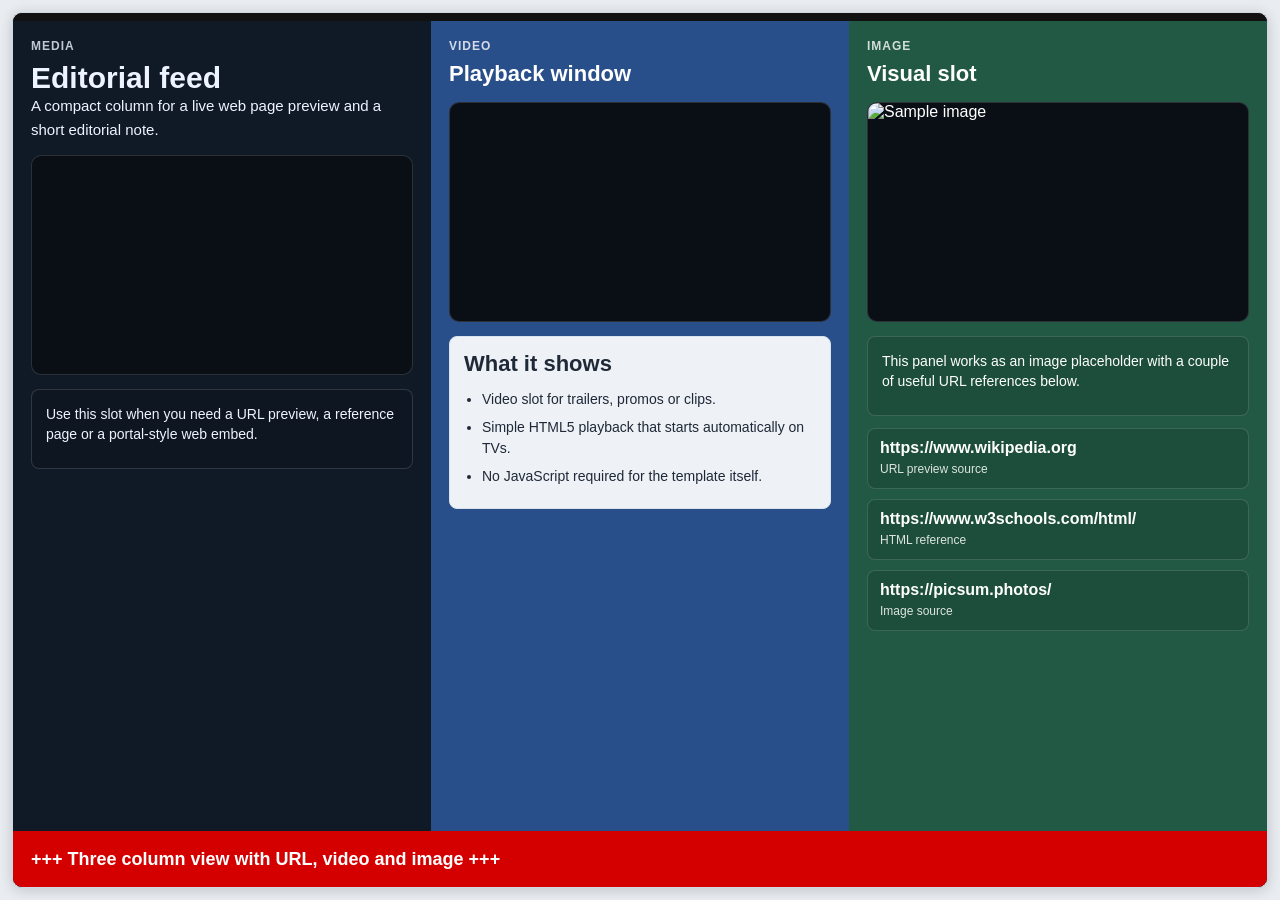
==== index2.html @ 822ce64b "Use HTTP video sources for legacy browser compatibility" ====
<!DOCTYPE html>
<html lang="es">
<head>
    <meta charset="UTF-8">
    <meta http-equiv="X-UA-Compatible" content="IE=edge">
    <title>Vista Tres Columnas</title>
    <link rel="stylesheet" href="templates.css">
</head>
<body>
    <div class="page">
        <div class="frame">
            <div class="bar"></div>
            <div class="surface clearfix">
                <section class="col w33 bg-ink pad">
                    <span class="kicker">Media</span>
                    <h1 class="title-sm">Editorial feed</h1>
                    <p class="copy">A compact column for a live web page preview and a short editorial note.</p>

                    <div class="media-box medium">
                        <iframe src="https://www.wikipedia.org" title="Wikipedia preview" frameborder="0" scrolling="no"></iframe>
                    </div>

                    <div class="card">
                        <p class="copy-sm">Use this slot when you need a URL preview, a reference page or a portal-style web embed.</p>
                    </div>
                </section>

                <section class="col w33 bg-blue pad">
                    <span class="kicker">Video</span>
                    <h2 class="section-title">Playback window</h2>

                    <div class="media-box medium">
                        <video autoplay="autoplay" muted="muted" loop="loop" preload="auto" oncanplay="this.play();">
                            <source src="http://www.w3schools.com/html/mov_bbb.mp4" type="video/mp4">
                            Tu navegador no soporta video HTML5.
                        </video>
                    </div>

                    <div class="card card-light">
                        <h3 class="section-title">What it shows</h3>
                        <ul class="list">
                            <li>Video slot for trailers, promos or clips.</li>
                            <li>Simple HTML5 playback that starts automatically on TVs.</li>
                            <li>No JavaScript required for the template itself.</li>
                        </ul>
                    </div>
                </section>

                <section class="col w33 bg-green pad">
                    <span class="kicker">Image</span>
                    <h2 class="section-title">Visual slot</h2>

                    <div class="media-box medium">
                            <img src="https://picsum.photos/960/720?random=31" alt="Sample image">
                    </div>

                    <div class="card">
                        <p class="copy-sm">This panel works as an image placeholder with a couple of useful URL references below.</p>
                    </div>

                    <ul class="url-list">
                        <li><a href="https://www.wikipedia.org">https://www.wikipedia.org</a><span>URL preview source</span></li>
                        <li><a href="https://www.w3schools.com/html/">https://www.w3schools.com/html/</a><span>HTML reference</span></li>
                        <li><a href="https://picsum.photos/">https://picsum.photos/</a><span>Image source</span></li>
                    </ul>
                </section>
            </div>

            <div class="footer">+++ Three column view with URL, video and image +++</div>
        </div>
    </div>
</body>
</html>
---- templates.css ----
html,
body {
    margin: 0;
    padding: 0;
    width: 100%;
    height: 100%;
    overflow: hidden;
    background: #e9edf2;
    font-family: Arial, Helvetica, sans-serif;
}

* {
    box-sizing: border-box;
    -webkit-box-sizing: border-box;
}

.page {
    position: absolute;
    top: 0;
    left: 0;
    right: 0;
    bottom: 0;
    padding: 12px;
}

.frame {
    position: relative;
    width: 100%;
    height: 100%;
    overflow: hidden;
    border: 1px solid #cfd8e3;
    border-radius: 10px;
    background: #15202f;
    box-shadow: 0 2px 14px rgba(0, 0, 0, 0.18);
}

.bar {
    position: absolute;
    top: 0;
    left: 0;
    right: 0;
    height: 8px;
    background: #111;
}

.surface {
    position: absolute;
    top: 8px;
    left: 0;
    right: 0;
    bottom: 56px;
    overflow: hidden;
}

.col {
    position: relative;
    float: left;
    height: 100%;
    overflow: hidden;
}

.w25 { width: 25%; }
.w30 { width: 30%; }
.w33 { width: 33.3333%; }
.w50 { width: 50%; }
.w70 { width: 70%; }
.w75 { width: 75%; }

.top-25 {
    position: absolute;
    top: 0;
    left: 0;
    right: 0;
    height: 25%;
}

.bottom-75 {
    position: absolute;
    top: 25%;
    left: 0;
    right: 0;
    bottom: 0;
    overflow: hidden;
}

.pad {
    padding: 18px;
}

.content {
    display: table;
    width: 100%;
    height: 100%;
}

.middle {
    display: table-cell;
    vertical-align: middle;
}

.bg-ink {
    background: #101a27;
    color: #eef4ff;
}

.bg-blue {
    background: #294f8b;
    color: #ffffff;
}

.bg-green {
    background: #215944;
    color: #ffffff;
}

.bg-slate {
    background: #20364d;
    color: #eef4ff;
}

.bg-soft {
    background: #f6f8fb;
    color: #1f2937;
}

.kicker {
    display: block;
    margin: 0 0 8px;
    font-size: 12px;
    line-height: 1.2;
    letter-spacing: 1px;
    text-transform: uppercase;
    font-weight: bold;
    opacity: 0.8;
}

.title {
    margin: 0;
    font-size: 44px;
    line-height: 1.05;
    font-weight: bold;
}

.title-sm {
    margin: 0;
    font-size: 30px;
    line-height: 1.1;
    font-weight: bold;
}

.subtitle {
    margin: 10px 0 0;
    font-size: 18px;
    line-height: 1.5;
}

.copy {
    margin: 0 0 14px;
    font-size: 15px;
    line-height: 1.55;
}

.copy-sm {
    margin: 0 0 10px;
    font-size: 14px;
    line-height: 1.45;
}

.section-title {
    margin: 0 0 12px;
    font-size: 22px;
    line-height: 1.2;
    font-weight: bold;
}

.card {
    margin: 0 0 12px;
    padding: 14px;
    border: 1px solid rgba(255, 255, 255, 0.14);
    border-radius: 8px;
    background: rgba(0, 0, 0, 0.12);
}

.card-light {
    background: rgba(255, 255, 255, 0.92);
    border-color: #d9e2ef;
    color: #1f2937;
}

.list {
    margin: 0;
    padding: 0 0 0 18px;
}

.list li {
    margin: 0 0 8px;
    font-size: 14px;
    line-height: 1.45;
}

.metric-row {
    overflow: hidden;
    margin: 14px 0 0;
}

.metric {
    float: left;
    width: 33.3333%;
    padding: 10px 6px;
    text-align: center;
}

.metric strong {
    display: block;
    font-size: 28px;
    line-height: 1;
}

.metric span {
    display: block;
    margin-top: 4px;
    font-size: 12px;
    line-height: 1.3;
    opacity: 0.85;
}

.pills {
    overflow: hidden;
    margin-top: 12px;
}

.pill {
    float: left;
    margin: 0 8px 8px 0;
    padding: 6px 10px;
    border-radius: 999px;
    font-size: 12px;
    font-weight: bold;
    background: rgba(255, 255, 255, 0.12);
}

.bg-soft .pill {
    background: #e5ebf3;
    color: #1f2937;
}

.timeline {
    margin: 0;
    padding: 0;
    list-style: none;
}

.timeline li {
    padding: 10px 0;
    border-bottom: 1px solid rgba(255, 255, 255, 0.12);
    font-size: 14px;
    line-height: 1.45;
}

.timeline li:last-child {
    border-bottom: 0;
}

.footer {
    position: absolute;
    left: 0;
    right: 0;
    bottom: 0;
    height: 56px;
    padding: 0 18px;
    overflow: hidden;
    background: #d40000;
    color: #ffffff;
    line-height: 56px;
    font-size: 18px;
    font-weight: bold;
    white-space: nowrap;
}

.note {
    font-size: 13px;
    line-height: 1.45;
    opacity: 0.9;
}

.clearfix:after {
    content: '';
    display: block;
    clear: both;
}

.media-box {
    position: relative;
    margin: 14px 0;
    overflow: hidden;
    border-radius: 10px;
    border: 1px solid rgba(255, 255, 255, 0.14);
    background: #0a0f16;
}

.media-box.small {
    height: 170px;
}

.media-box.medium {
    height: 220px;
}

.media-box.tall {
    height: 290px;
}

.media-box img,
.media-box video,
.media-box iframe {
    display: block;
    width: 100%;
    height: 100%;
    border: 0;
}

.url-list {
    margin: 0;
    padding: 0;
    list-style: none;
}

.url-list li {
    margin: 0 0 10px;
    padding: 10px 12px;
    border-radius: 8px;
    background: rgba(0, 0, 0, 0.12);
    border: 1px solid rgba(255, 255, 255, 0.14);
}

.bg-soft .url-list li {
    background: #ffffff;
    border-color: #d9e2ef;
}

.url-list a {
    color: inherit;
    text-decoration: none;
    font-weight: bold;
    word-break: break-all;
}

.url-list span {
    display: block;
    margin-top: 4px;
    font-size: 12px;
    line-height: 1.4;
    opacity: 0.85;
}

.tag-row {
    overflow: hidden;
    margin-top: 12px;
}

.tag {
    float: left;
    margin: 0 8px 8px 0;
    padding: 6px 10px;
    border-radius: 999px;
    font-size: 12px;
    font-weight: bold;
    background: rgba(255, 255, 255, 0.12);
}

.bg-soft .tag {
    background: #e5ebf3;
    color: #1f2937;
}
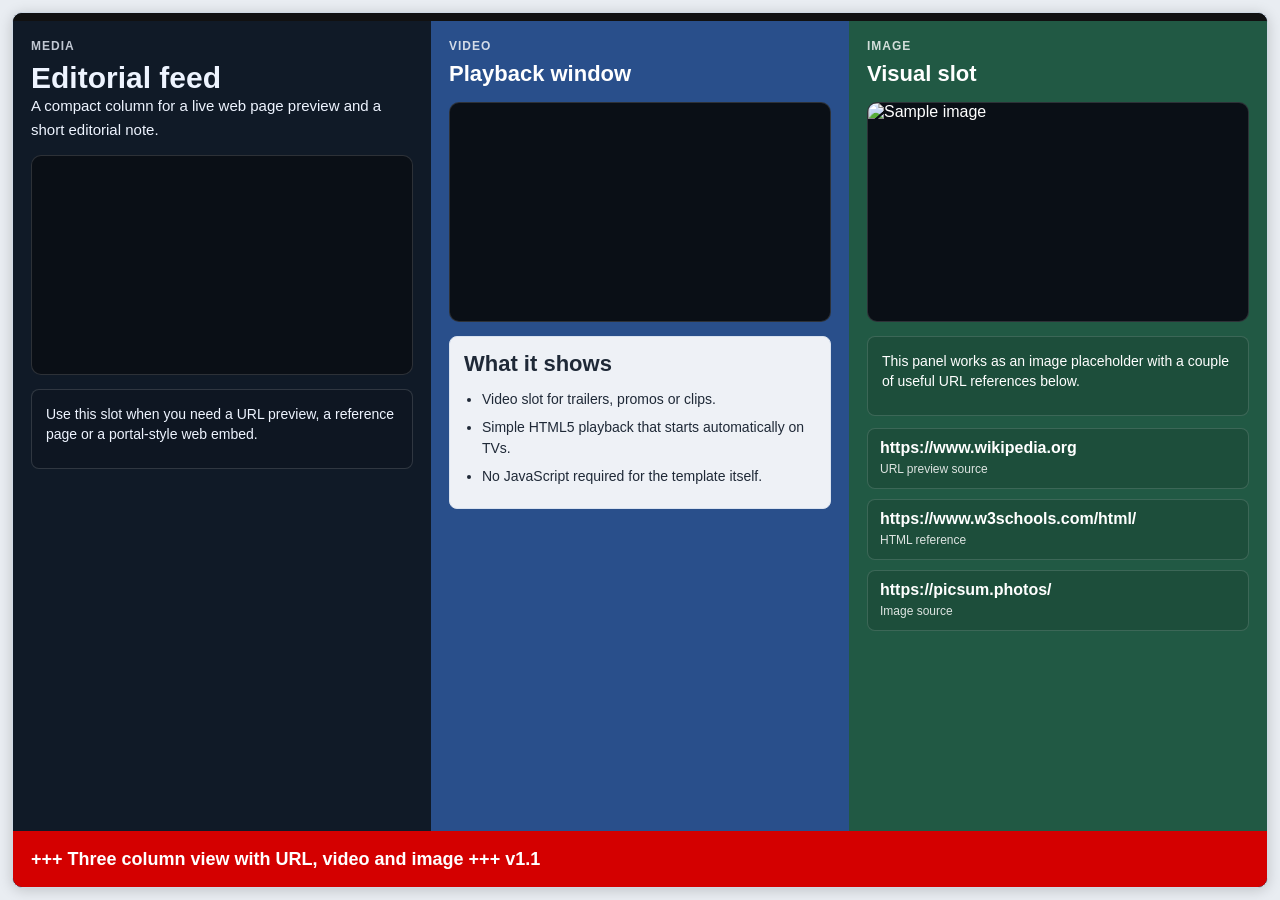
==== commit e4d317bb: "Add visible version labels" ====
--- a/index2.html
+++ b/index2.html
@@ -30,7 +30,7 @@
                     <h2 class="section-title">Playback window</h2>
 
                     <div class="media-box medium">
-                        <video autoplay="autoplay" muted="muted" loop="loop" preload="auto" oncanplay="this.play();">
+                        <video autoplay="autoplay" muted="muted" loop="loop" playsinline>
                             <source src="http://www.w3schools.com/html/mov_bbb.mp4" type="video/mp4">
                             Tu navegador no soporta video HTML5.
                         </video>
@@ -66,7 +66,7 @@
                 </section>
             </div>
 
-            <div class="footer">+++ Three column view with URL, video and image +++</div>
+            <div class="footer">+++ Three column view with URL, video and image +++ v1.1</div>
         </div>
     </div>
 </body>
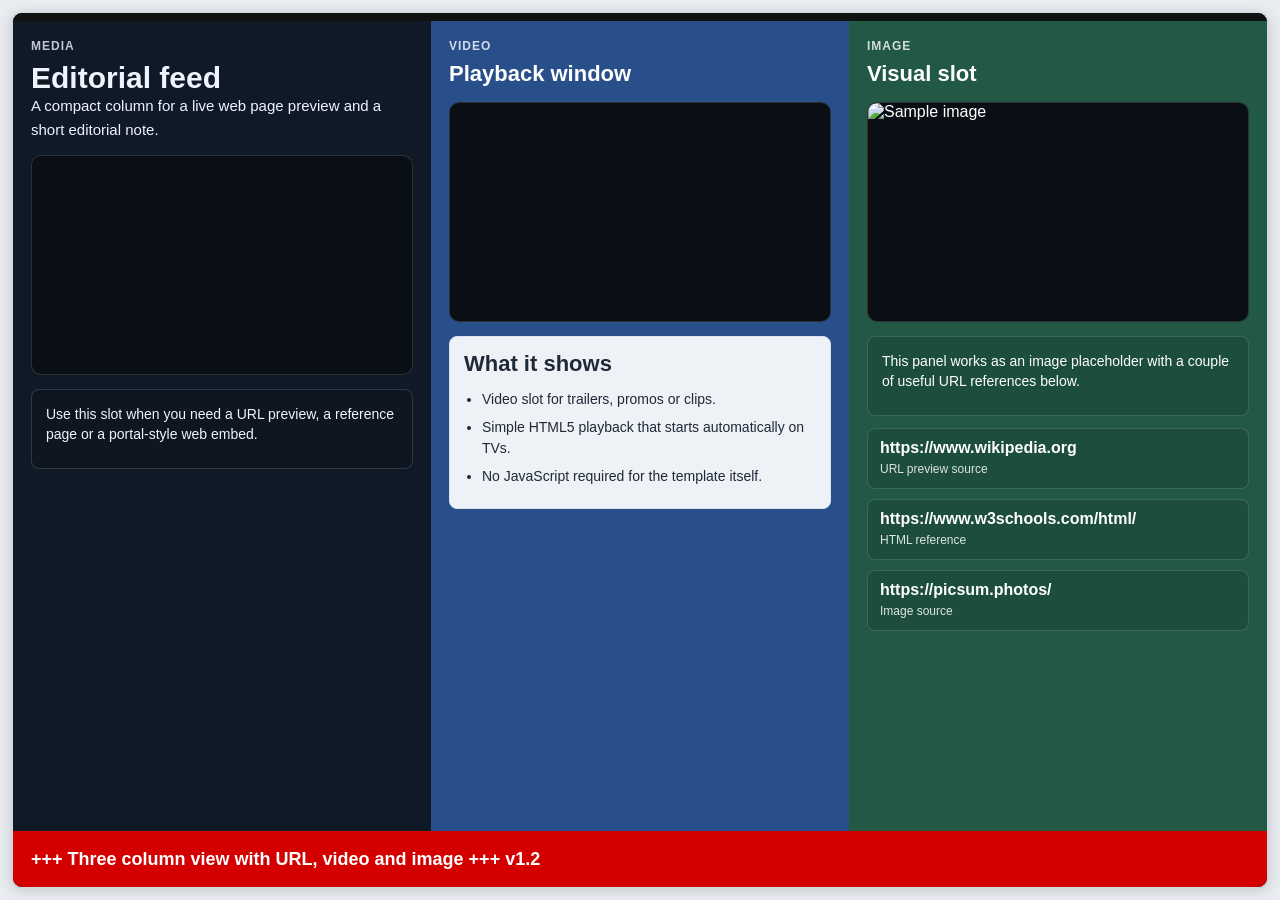
==== commit c7909052: "Bump visible version to 1.2" ====
--- a/index2.html
+++ b/index2.html
@@ -17,7 +17,7 @@
                     <p class="copy">A compact column for a live web page preview and a short editorial note.</p>
 
                     <div class="media-box medium">
-                        <iframe src="https://www.wikipedia.org" title="Wikipedia preview" frameborder="0" scrolling="no"></iframe>
+                        <iframe src="http://www.wikipedia.org" title="Wikipedia preview" frameborder="0" scrolling="no"></iframe>
                     </div>
 
                     <div class="card">
@@ -51,7 +51,7 @@
                     <h2 class="section-title">Visual slot</h2>
 
                     <div class="media-box medium">
-                            <img src="https://picsum.photos/960/720?random=31" alt="Sample image">
+                            <img src="https://r-charts.com/es/miscelanea/procesamiento-imagenes-magick_files/figure-html/color-fondo-imagen-r.png" alt="Sample image">
                     </div>
 
                     <div class="card">
@@ -66,7 +66,7 @@
                 </section>
             </div>
 
-            <div class="footer">+++ Three column view with URL, video and image +++ v1.1</div>
+            <div class="footer">+++ Three column view with URL, video and image +++ v1.2</div>
         </div>
     </div>
 </body>
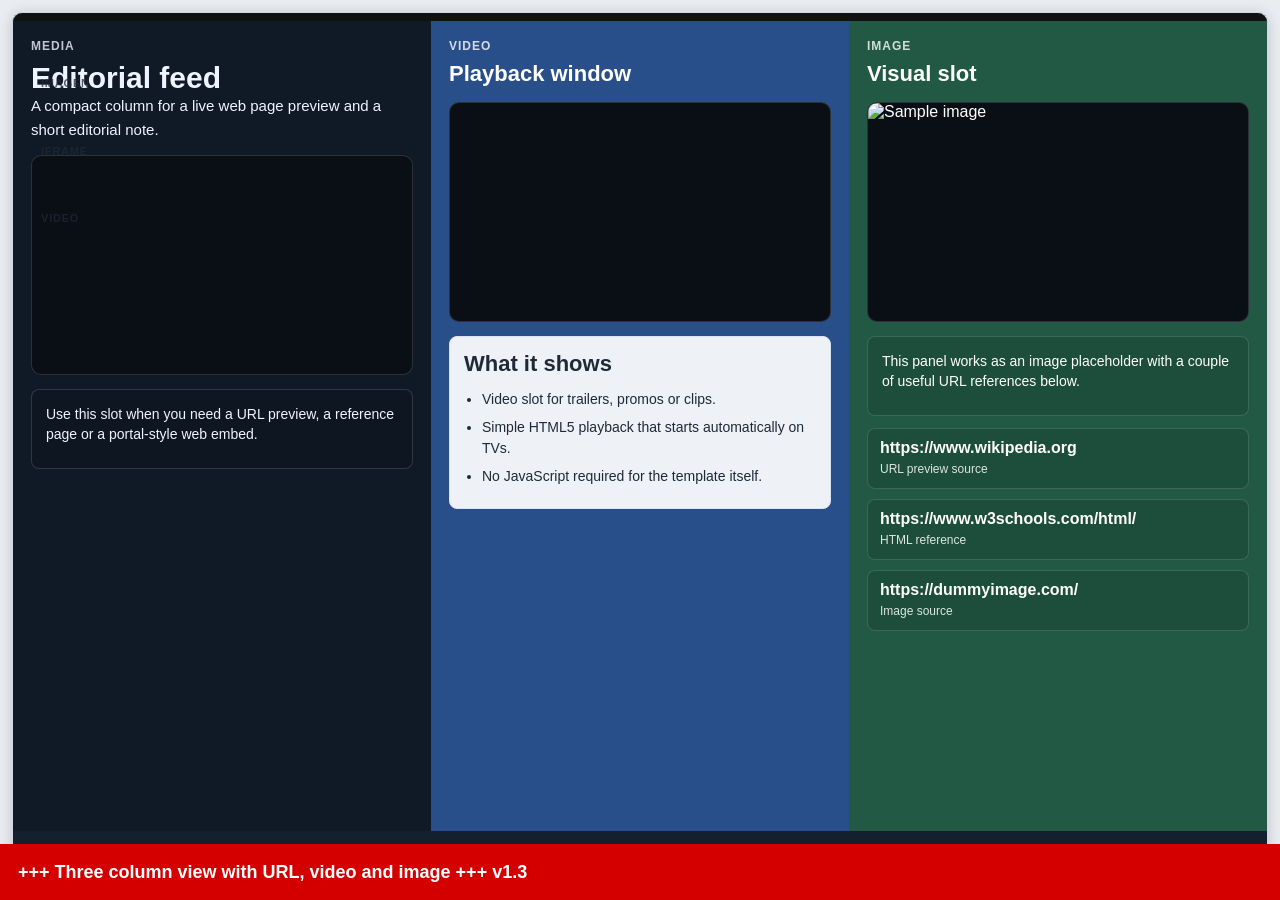
==== commit bca89c1f: "Add media compatibility test matrix" ====
--- a/index2.html
+++ b/index2.html
@@ -30,7 +30,7 @@
                     <h2 class="section-title">Playback window</h2>
 
                     <div class="media-box medium">
-                        <video autoplay="autoplay" muted="muted" loop="loop" playsinline>
+                        <video autoplay="autoplay" muted="muted" loop="loop" playsinline="playsinline" webkit-playsinline="webkit-playsinline">
                             <source src="http://www.w3schools.com/html/mov_bbb.mp4" type="video/mp4">
                             Tu navegador no soporta video HTML5.
                         </video>
@@ -51,7 +51,7 @@
                     <h2 class="section-title">Visual slot</h2>
 
                     <div class="media-box medium">
-                            <img src="https://r-charts.com/es/miscelanea/procesamiento-imagenes-magick_files/figure-html/color-fondo-imagen-r.png" alt="Sample image">
+                        <img src="http://dummyimage.com/960x720/294f8b/ffffff.png&text=IMG+2+http" alt="Sample image">
                     </div>
 
                     <div class="card">
@@ -61,12 +61,22 @@
                     <ul class="url-list">
                         <li><a href="https://www.wikipedia.org">https://www.wikipedia.org</a><span>URL preview source</span></li>
                         <li><a href="https://www.w3schools.com/html/">https://www.w3schools.com/html/</a><span>HTML reference</span></li>
-                        <li><a href="https://picsum.photos/">https://picsum.photos/</a><span>Image source</span></li>
+                        <li><a href="https://dummyimage.com/">https://dummyimage.com/</a><span>Image source</span></li>
                     </ul>
-                </section>
+                </div>
+
+                <div class="card card-light">
+                    <h3 class="section-title">Checklist</h3>
+                    <ul class="test-list">
+                        <li><span class="test-key">Imagen</span><span class="test-value">img directo por `http`</span></li>
+                        <li><span class="test-key">Iframe</span><span class="test-value">Wikipedia por `http://www.wikipedia.org`</span></li>
+                        <li><span class="test-key">Video</span><span class="test-value">`autoplay muted loop playsinline webkit-playsinline`</span></li>
+                    </ul>
+                </div>
+            </section>
             </div>
 
-            <div class="footer">+++ Three column view with URL, video and image +++ v1.2</div>
+            <div class="footer">+++ Three column view with URL, video and image +++ v1.3</div>
         </div>
     </div>
 </body>
--- a/templates.css
+++ b/templates.css
@@ -319,6 +319,33 @@
     border: 0;
 }
 
+.media-box object {
+    display: block;
+    width: 100%;
+    height: 100%;
+    border: 0;
+}
+
+.image-bg {
+    position: relative;
+    background-repeat: no-repeat;
+    background-position: center center;
+    background-size: cover;
+}
+
+.bg-caption {
+    position: absolute;
+    left: 12px;
+    bottom: 12px;
+    padding: 6px 10px;
+    border-radius: 999px;
+    background: rgba(0, 0, 0, 0.55);
+    color: #ffffff;
+    font-size: 12px;
+    font-weight: bold;
+    letter-spacing: 0.3px;
+}
+
 .url-list {
     margin: 0;
     padding: 0;
@@ -353,6 +380,42 @@
     opacity: 0.85;
 }
 
+.test-list {
+    margin: 0;
+    padding: 0;
+    list-style: none;
+}
+
+.test-list li {
+    margin: 0 0 10px;
+    padding: 10px 12px;
+    border-radius: 8px;
+    background: rgba(0, 0, 0, 0.12);
+    border: 1px solid rgba(255, 255, 255, 0.14);
+}
+
+.bg-soft .test-list li {
+    background: #ffffff;
+    border-color: #d9e2ef;
+}
+
+.test-key {
+    display: block;
+    font-size: 11px;
+    line-height: 1.2;
+    text-transform: uppercase;
+    letter-spacing: 0.8px;
+    font-weight: bold;
+    opacity: 0.75;
+}
+
+.test-value {
+    display: block;
+    margin-top: 4px;
+    font-size: 13px;
+    line-height: 1.4;
+}
+
 .tag-row {
     overflow: hidden;
     margin-top: 12px;
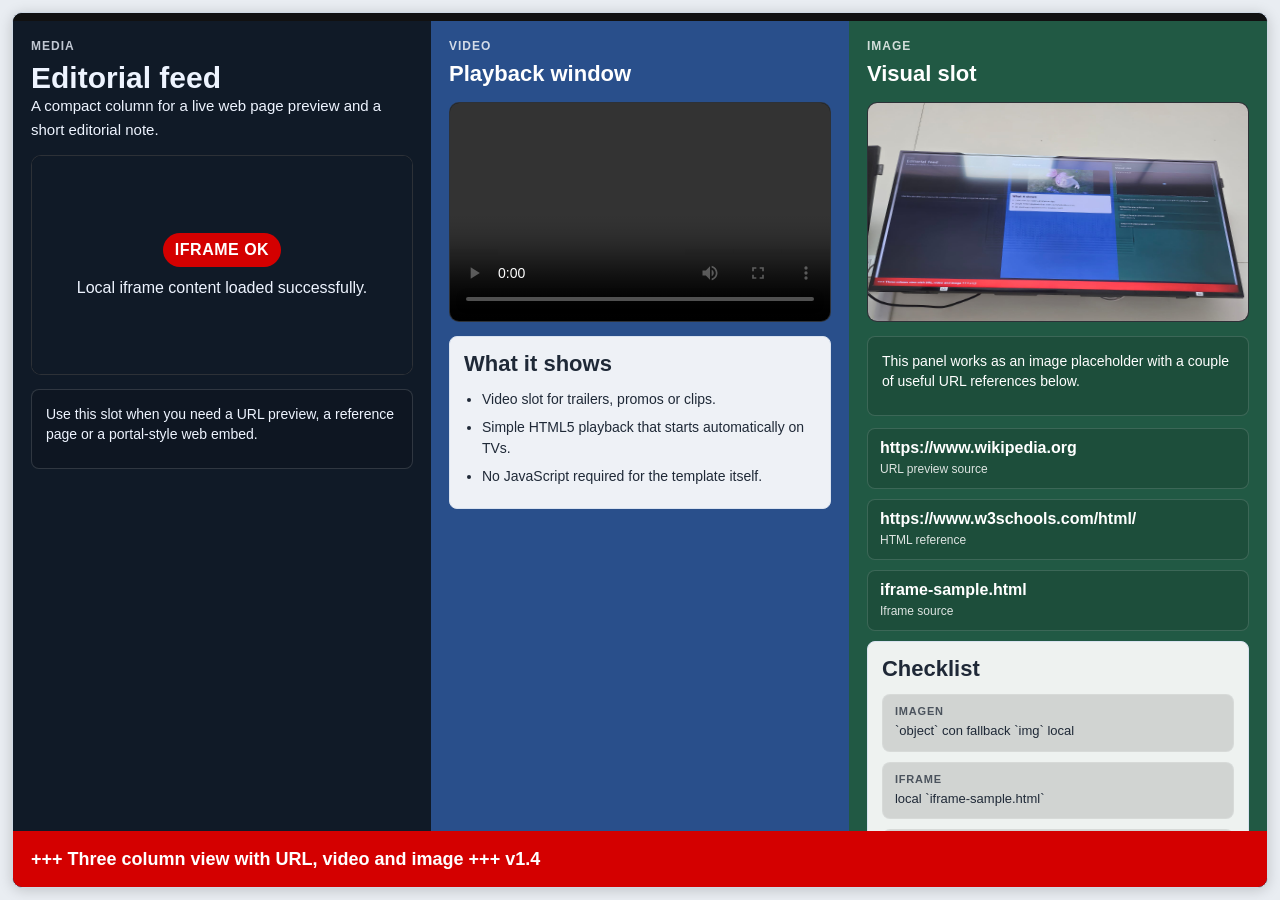
==== commit 5ab681ad: "Use local media test sources" ====
--- a/index2.html
+++ b/index2.html
@@ -17,7 +17,7 @@
                     <p class="copy">A compact column for a live web page preview and a short editorial note.</p>
 
                     <div class="media-box medium">
-                        <iframe src="http://www.wikipedia.org" title="Wikipedia preview" frameborder="0" scrolling="no"></iframe>
+                        <iframe src="iframe-sample.html" title="Local iframe preview" frameborder="0" scrolling="no"></iframe>
                     </div>
 
                     <div class="card">
@@ -30,7 +30,7 @@
                     <h2 class="section-title">Playback window</h2>
 
                     <div class="media-box medium">
-                        <video autoplay="autoplay" muted="muted" loop="loop" playsinline="playsinline" webkit-playsinline="webkit-playsinline">
+                        <video controls="controls" preload="metadata" playsinline="playsinline" webkit-playsinline="webkit-playsinline">
                             <source src="http://www.w3schools.com/html/mov_bbb.mp4" type="video/mp4">
                             Tu navegador no soporta video HTML5.
                         </video>
@@ -51,7 +51,9 @@
                     <h2 class="section-title">Visual slot</h2>
 
                     <div class="media-box medium">
-                        <img src="http://dummyimage.com/960x720/294f8b/ffffff.png&text=IMG+2+http" alt="Sample image">
+                        <object data="img-test-2.jpeg" type="image/jpeg">
+                            <img src="img-test-2.jpeg" alt="Sample image">
+                        </object>
                     </div>
 
                     <div class="card">
@@ -61,22 +63,20 @@
                     <ul class="url-list">
                         <li><a href="https://www.wikipedia.org">https://www.wikipedia.org</a><span>URL preview source</span></li>
                         <li><a href="https://www.w3schools.com/html/">https://www.w3schools.com/html/</a><span>HTML reference</span></li>
-                        <li><a href="https://dummyimage.com/">https://dummyimage.com/</a><span>Image source</span></li>
+                        <li><a href="iframe-sample.html">iframe-sample.html</a><span>Iframe source</span></li>
                     </ul>
-                </div>
-
-                <div class="card card-light">
-                    <h3 class="section-title">Checklist</h3>
-                    <ul class="test-list">
-                        <li><span class="test-key">Imagen</span><span class="test-value">img directo por `http`</span></li>
-                        <li><span class="test-key">Iframe</span><span class="test-value">Wikipedia por `http://www.wikipedia.org`</span></li>
-                        <li><span class="test-key">Video</span><span class="test-value">`autoplay muted loop playsinline webkit-playsinline`</span></li>
-                    </ul>
-                </div>
-            </section>
+                    <div class="card card-light">
+                        <h3 class="section-title">Checklist</h3>
+                        <ul class="test-list">
+                            <li><span class="test-key">Imagen</span><span class="test-value">`object` con fallback `img` local</span></li>
+                            <li><span class="test-key">Iframe</span><span class="test-value">local `iframe-sample.html`</span></li>
+                            <li><span class="test-key">Video</span><span class="test-value">`controls preload=metadata playsinline`</span></li>
+                        </ul>
+                    </div>
+                </section>
             </div>
 
-            <div class="footer">+++ Three column view with URL, video and image +++ v1.3</div>
+            <div class="footer">+++ Three column view with URL, video and image +++ v1.4</div>
         </div>
     </div>
 </body>
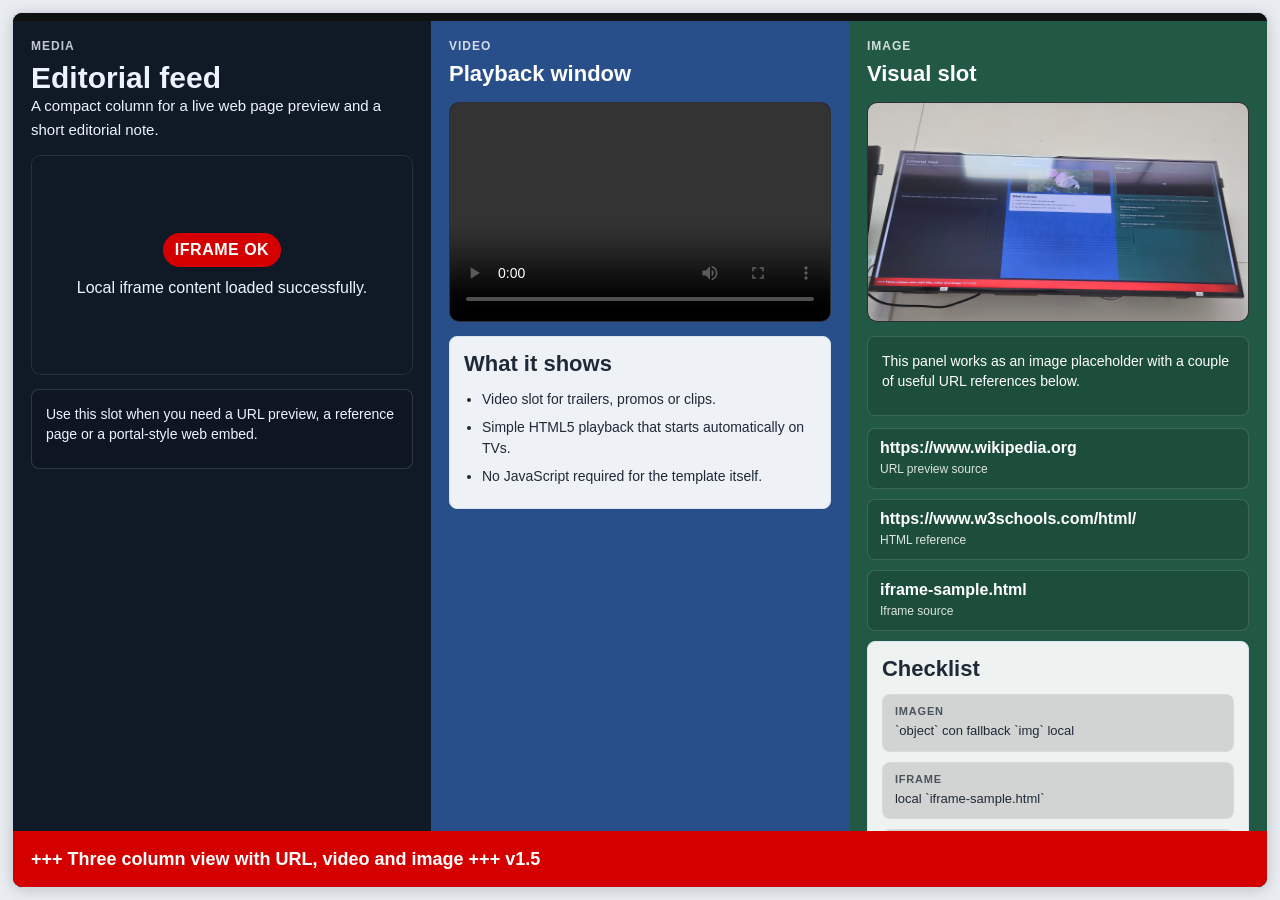
==== commit 07000c4b: "Bump all visible versions to 1.5" ====
--- a/index2.html
+++ b/index2.html
@@ -76,7 +76,7 @@
                 </section>
             </div>
 
-            <div class="footer">+++ Three column view with URL, video and image +++ v1.4</div>
+            <div class="footer">+++ Three column view with URL, video and image +++ v1.5</div>
         </div>
     </div>
 </body>
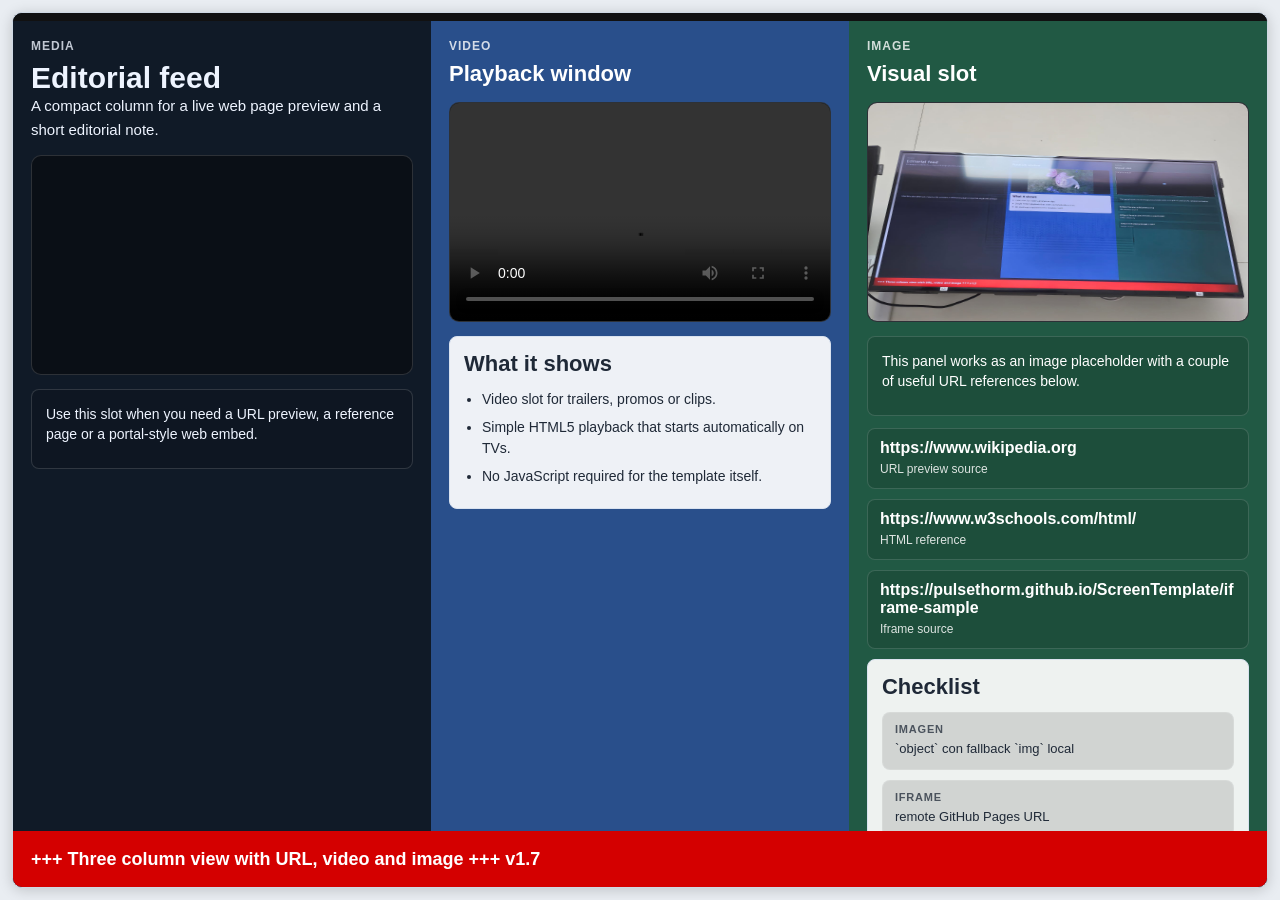
==== commit 86a05dde: "Bump views to 1.7 and use remote iframe URLs" ====
--- a/index2.html
+++ b/index2.html
@@ -17,7 +17,7 @@
                     <p class="copy">A compact column for a live web page preview and a short editorial note.</p>
 
                     <div class="media-box medium">
-                        <iframe src="iframe-sample.html" title="Local iframe preview" frameborder="0" scrolling="no"></iframe>
+                        <iframe src="https://pulsethorm.github.io/ScreenTemplate/iframe-sample" title="GitHub Pages preview" frameborder="0" scrolling="no"></iframe>
                     </div>
 
                     <div class="card">
@@ -63,20 +63,20 @@
                     <ul class="url-list">
                         <li><a href="https://www.wikipedia.org">https://www.wikipedia.org</a><span>URL preview source</span></li>
                         <li><a href="https://www.w3schools.com/html/">https://www.w3schools.com/html/</a><span>HTML reference</span></li>
-                        <li><a href="iframe-sample.html">iframe-sample.html</a><span>Iframe source</span></li>
+                        <li><a href="https://pulsethorm.github.io/ScreenTemplate/iframe-sample">https://pulsethorm.github.io/ScreenTemplate/iframe-sample</a><span>Iframe source</span></li>
                     </ul>
                     <div class="card card-light">
                         <h3 class="section-title">Checklist</h3>
                         <ul class="test-list">
                             <li><span class="test-key">Imagen</span><span class="test-value">`object` con fallback `img` local</span></li>
-                            <li><span class="test-key">Iframe</span><span class="test-value">local `iframe-sample.html`</span></li>
+                            <li><span class="test-key">Iframe</span><span class="test-value">remote GitHub Pages URL</span></li>
                             <li><span class="test-key">Video</span><span class="test-value">`controls preload=metadata playsinline`</span></li>
                         </ul>
                     </div>
                 </section>
             </div>
 
-            <div class="footer">+++ Three column view with URL, video and image +++ v1.5</div>
+            <div class="footer">+++ Three column view with URL, video and image +++ v1.7</div>
         </div>
     </div>
 </body>
